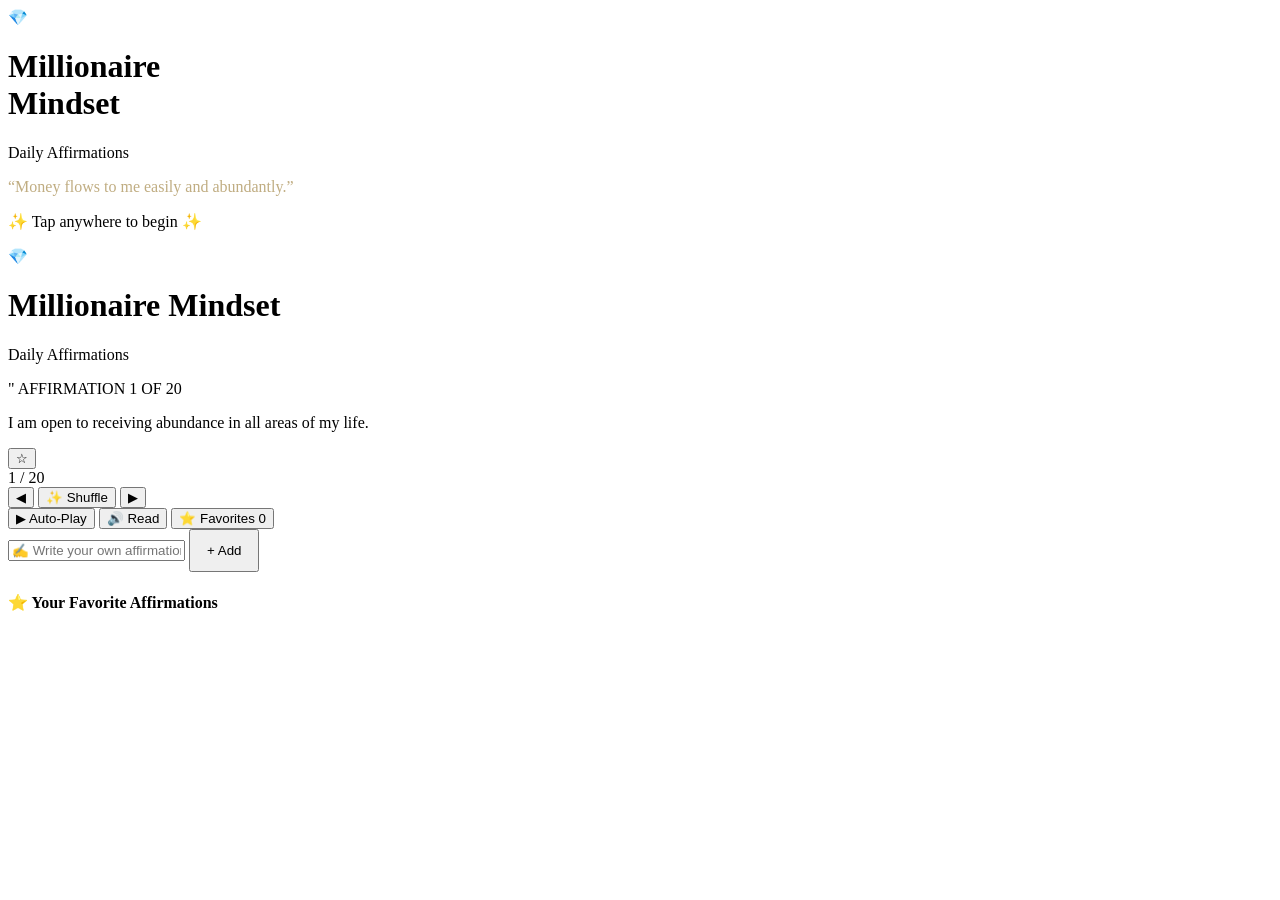
==== index.html @ 41879f08 "Create index.html for affirmation app layout This HTML file sets up the structure for a web applicat" ====
<!DOCTYPE html>
<html lang="en">
<head>
   <meta charset="UTF-8">
   <meta name="viewport" content="width=device-width, initial-scale=1.0">
   <title>Millionaire Mindset • Affirmations</title>
   <link rel="stylesheet" href="styles.css">
   <script src="script.js" defer></script>
</head>
<body>

   <!-- ============== SPLASH SCREEN ============== -->
   <div class="splash-overlay" id="splashScreen">
       <span class="splash-diamond">💎</span>
       <h1 class="splash-title">Millionaire<br>Mindset</h1>
       <p class="splash-sub">Daily Affirmations</p>
       <div class="splash-card-preview">
           <p style="color:#c0ad82;">“Money flows to me easily and abundantly.”</p>
       </div>
       <p class="splash-tap">✨ Tap anywhere to begin ✨</p>
   </div>


   <!-- ============== MAIN APP ============== -->
   <div class="app-container" id="appContainer">
       <header class="app-header">
           <span class="app-icon" aria-hidden="true">💎</span>
           <h1 class="app-title">Millionaire Mindset</h1>
           <p class="app-subtitle">Daily Affirmations</p>
       </header>


       <div class="card-wrapper" id="cardWrapper">
           <div class="card" id="affirmationCard">
               <span class="card-quote-mark">"</span>
               <span class="card-number" id="cardNumber">AFFIRMATION 1 OF 20</span>
               <p class="card-text" id="cardText">I am open to receiving abundance in all areas of my life.</p>
               <button class="card-favorite-btn" id="favoriteBtn" title="Save to favorites" aria-label="Toggle favorite">☆</button>
           </div>
       </div>


       <div class="progress-container">
           <div class="progress-dots" id="progressDots"></div>
           <span class="progress-label" id="progressLabel">1 / 20</span>
       </div>


       <div class="auto-rotate-indicator" id="autoRotateIndicator" style="display: none;">
           <span class="dot-pulse"></span> Auto-Playing
       </div>


       <div class="controls">
           <button class="btn btn-icon" id="btnPrev" title="Previous">◀</button>
           <button class="btn btn-primary" id="btnRandom" title="Random affirmation">✨ Shuffle</button>
           <button class="btn btn-icon" id="btnNext" title="Next">▶</button>
       </div>


       <div class="controls" style="gap: 8px;">
           <button class="btn btn-sm" id="btnAutoPlay">▶ Auto-Play</button>
           <button class="btn btn-sm" id="btnSpeak" title="Read aloud">🔊 Read</button>
           <button class="btn btn-sm" id="btnFavoritesToggle">⭐ Favorites <span id="favCount">0</span></button>
       </div>


       <!-- Add custom affirmation -->
       <div class="add-affirmation-area">
           <input type="text" id="customAffirmationInput" placeholder="✍️ Write your own affirmation...">
           <button class="btn btn-sm" id="btnAddCustom" style="padding:12px 16px;">+ Add</button>
       </div>


       <div class="favorites-panel" id="favoritesPanel">
           <h4>⭐ Your Favorite Affirmations</h4>
           <div id="favoritesList"></div>
       </div>
   </div>


   <div class="toast" id="toast"></div>


   
</body>
</html>
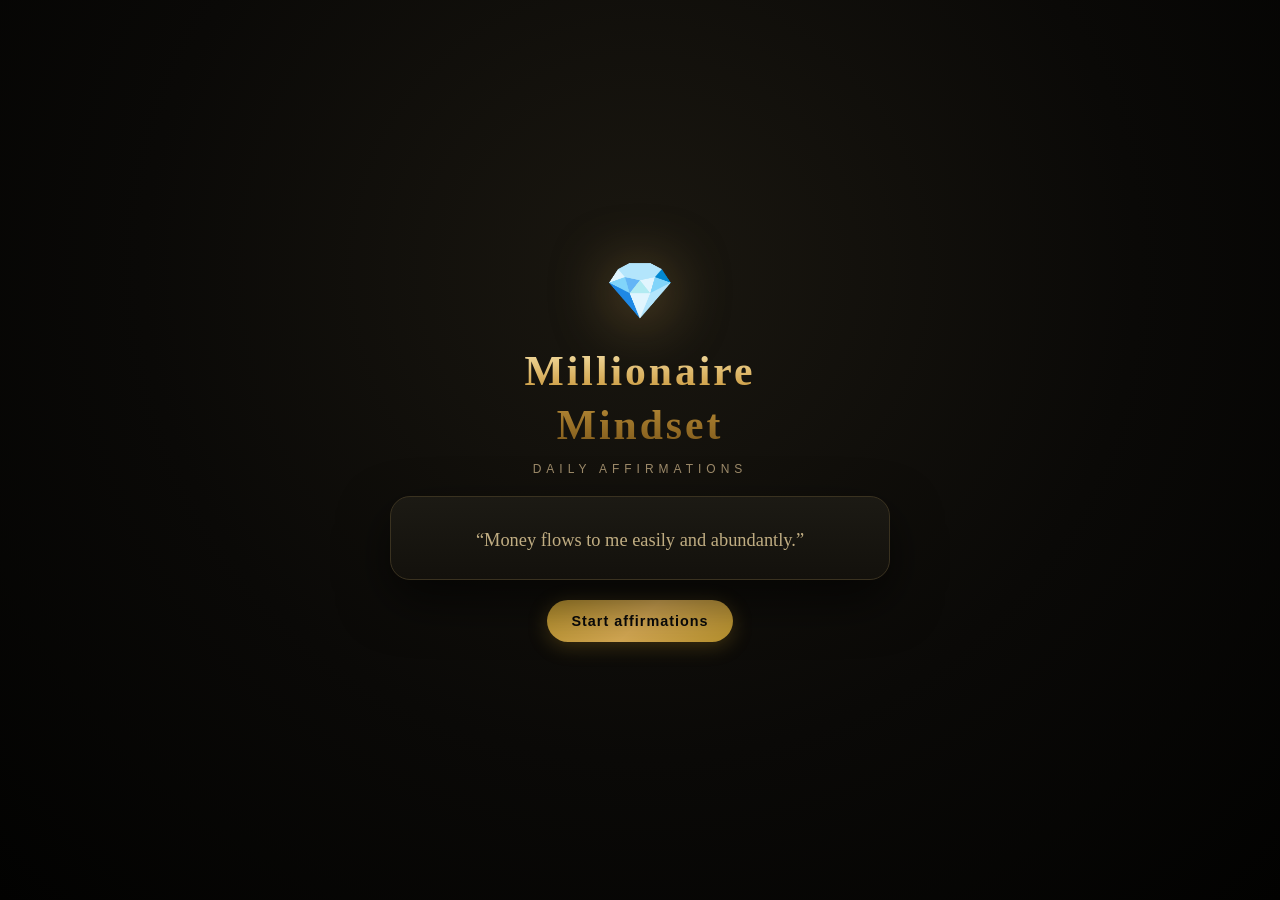
==== commit dc672f81: "Phase 1: improve baseline accessibility and stability (index.html)" ====
--- a/index.html
+++ b/index.html
@@ -3,6 +3,8 @@
 <head>
    <meta charset="UTF-8">
    <meta name="viewport" content="width=device-width, initial-scale=1.0">
+   <meta name="theme-color" content="#0a0a0a">
+   <meta name="description" content="Millionaire Mindset: free daily affirmations for confidence, discipline and financial growth.">
    <title>Millionaire Mindset • Affirmations</title>
    <link rel="stylesheet" href="styles.css">
    <script src="script.js" defer></script>
@@ -17,7 +19,7 @@
        <div class="splash-card-preview">
            <p style="color:#c0ad82;">“Money flows to me easily and abundantly.”</p>
        </div>
-       <p class="splash-tap">✨ Tap anywhere to begin ✨</p>
+       <button type="button" class="btn btn-primary" id="btnBegin">Start affirmations</button>
    </div>
 
 
@@ -33,7 +35,7 @@
        <div class="card-wrapper" id="cardWrapper">
            <div class="card" id="affirmationCard">
                <span class="card-quote-mark">"</span>
-               <span class="card-number" id="cardNumber">AFFIRMATION 1 OF 20</span>
+               <span class="card-number" id="cardNumber">AFFIRMATIONS</span>
                <p class="card-text" id="cardText">I am open to receiving abundance in all areas of my life.</p>
                <button class="card-favorite-btn" id="favoriteBtn" title="Save to favorites" aria-label="Toggle favorite">☆</button>
            </div>
@@ -41,7 +43,7 @@
 
 
        <div class="progress-container">
-           <div class="progress-dots" id="progressDots"></div>
+           <div class="progress-dots" id="progressDots" aria-label="Affirmation navigation"></div>
            <span class="progress-label" id="progressLabel">1 / 20</span>
        </div>
 
@@ -52,9 +54,9 @@
 
 
        <div class="controls">
-           <button class="btn btn-icon" id="btnPrev" title="Previous">◀</button>
+           <button class="btn btn-icon" id="btnPrev" title="Previous" aria-label="Previous affirmation">◀</button>
            <button class="btn btn-primary" id="btnRandom" title="Random affirmation">✨ Shuffle</button>
-           <button class="btn btn-icon" id="btnNext" title="Next">▶</button>
+           <button class="btn btn-icon" id="btnNext" title="Next" aria-label="Next affirmation">▶</button>
        </div>
 
 
@@ -67,7 +69,8 @@
 
        <!-- Add custom affirmation -->
        <div class="add-affirmation-area">
-           <input type="text" id="customAffirmationInput" placeholder="✍️ Write your own affirmation...">
+           <label class="visually-hidden" for="customAffirmationInput">Write your own affirmation</label>
+           <input type="text" id="customAffirmationInput" maxlength="300" placeholder="✍️ Write your own affirmation...">
            <button class="btn btn-sm" id="btnAddCustom" style="padding:12px 16px;">+ Add</button>
        </div>
 
@@ -79,7 +82,7 @@
    </div>
 
 
-   <div class="toast" id="toast"></div>
+   <div class="toast" id="toast" role="status" aria-live="polite" aria-atomic="true"></div>
 
 
    
--- a/styles.css
+++ b/styles.css
@@ -0,0 +1,663 @@
+
+       :root {
+           --bg: #0a0a0a;
+           --card-bg: #1a1a1a;
+           --gold: #d4a853;
+           --gold-light: #f0d68a;
+           --gold-dark: #b8922e;
+           --text: #e8e8e8;
+           --text-muted: #a0a0a0;
+           --accent: #1e1e1e;
+           --border: #2a2a2a;
+           --shadow-gold: 0 0 30px rgba(212, 168, 83, 0.15);
+           --font-display: 'Georgia', 'Times New Roman', serif;
+           --font-body: 'Segoe UI', 'Helvetica Neue', Arial, sans-serif;
+       }
+
+
+       * {
+           margin: 0;
+           padding: 0;
+           box-sizing: border-box;
+       }
+
+
+       body {
+           background: var(--bg);
+           font-family: var(--font-body);
+           display: flex;
+           justify-content: center;
+           align-items: center;
+           min-height: 100vh;
+           padding: 20px;
+           background-image:
+               radial-gradient(ellipse at 50% 0%, rgba(212, 168, 83, 0.06) 0%, transparent 60%),
+               radial-gradient(ellipse at 80% 100%, rgba(212, 168, 83, 0.04) 0%, transparent 50%),
+               radial-gradient(ellipse at 20% 80%, rgba(240, 214, 138, 0.03) 0%, transparent 50%);
+           background-attachment: fixed;
+           overflow-x: hidden;
+       }
+
+
+       /* ---------- SPLASH SCREEN ---------- */
+       .splash-overlay {
+           position: fixed;
+           top: 0;
+           left: 0;
+           width: 100%;
+           height: 100%;
+           background: radial-gradient(ellipse at 50% 30%, #1a1710 0%, #0a0907 55%, #020201 100%);
+           display: flex;
+           flex-direction: column;
+           align-items: center;
+           justify-content: center;
+           z-index: 1000;
+           transition: opacity 0.8s ease, visibility 0.8s ease;
+           cursor: pointer;
+           gap: 20px;
+           box-shadow: 0 0 0 2px rgba(180, 140, 50, 0.25), 0 0 120px rgba(212, 168, 83, 0.12);
+       }
+
+
+       .splash-overlay.fade-out {
+           opacity: 0;
+           visibility: hidden;
+           pointer-events: none;
+       }
+
+
+       .splash-diamond {
+           font-size: 56px;
+           filter: drop-shadow(0 8px 30px rgba(212, 168, 83, 0.5));
+           animation: diamondFloat 3.5s ease-in-out infinite;
+       }
+
+
+       @keyframes diamondFloat {
+           0%,
+           100% {
+               transform: translateY(0);
+           }
+           50% {
+               transform: translateY(-16px);
+           }
+       }
+
+
+       .splash-title {
+           font-family: var(--font-display);
+           font-size: 2.6rem;
+           font-weight: 700;
+           letter-spacing: 3px;
+           background: linear-gradient(180deg, #f9e8b3 0%, #d4a853 35%, #a67c2e 65%, #7a5518 100%);
+           -webkit-background-clip: text;
+           -webkit-text-fill-color: transparent;
+           background-clip: text;
+           color: transparent;
+           line-height: 1.3;
+           text-align: center;
+       }
+
+
+       .splash-sub {
+           font-size: 0.75rem;
+           letter-spacing: 5px;
+           text-transform: uppercase;
+           color: #9e8b6a;
+           margin-top: -10px;
+       }
+
+
+       .splash-card-preview {
+           background: linear-gradient(180deg, #1c1a14 0%, #13110c 100%);
+           border: 1px solid #3a3220;
+           border-radius: 20px;
+           padding: 28px 32px 22px;
+           max-width: 500px;
+           width: 90%;
+           text-align: center;
+           box-shadow: 0 20px 50px rgba(0, 0, 0, 0.6);
+           position: relative;
+       }
+
+
+       .splash-card-preview p {
+           color: #e0d5c0;
+           font-family: var(--font-display);
+           font-size: 1.15rem;
+           line-height: 1.7;
+       }
+
+
+       .splash-tap {
+           color: #8a7040;
+           font-size: 0.7rem;
+           letter-spacing: 3px;
+           text-transform: uppercase;
+           animation: pulseText 1.6s ease-in-out infinite;
+       }
+
+
+       @keyframes pulseText {
+           0%,
+           100% {
+               opacity: 0.5;
+           }
+           50% {
+               opacity: 1;
+           }
+       }
+
+
+       /* ---------- MAIN APP ---------- */
+       .app-container {
+           width: 100%;
+           max-width: 580px;
+           display: flex;
+           flex-direction: column;
+           align-items: center;
+           gap: 24px;
+           position: relative;
+           z-index: 1;
+       }
+
+
+       .app-header {
+           text-align: center;
+           display: flex;
+           flex-direction: column;
+           align-items: center;
+           gap: 6px;
+       }
+
+
+       .app-icon {
+           font-size: 52px;
+           animation: float 3s ease-in-out infinite;
+           filter: drop-shadow(0 4px 20px rgba(212, 168, 83, 0.3));
+       }
+
+
+       @keyframes float {
+           0%,
+           100% {
+               transform: translateY(0);
+           }
+           50% {
+               transform: translateY(-10px);
+           }
+       }
+
+
+       .app-title {
+           font-family: var(--font-display);
+           font-size: 1.9rem;
+           font-weight: 700;
+           letter-spacing: 1.5px;
+           background: linear-gradient(180deg, #f0d68a 0%, #d4a853 40%, #b8922e 100%);
+           -webkit-background-clip: text;
+           -webkit-text-fill-color: transparent;
+           background-clip: text;
+           color: transparent;
+       }
+
+
+       .app-subtitle {
+           font-size: 0.85rem;
+           color: var(--text-muted);
+           letter-spacing: 3px;
+           text-transform: uppercase;
+           font-weight: 400;
+       }
+
+
+       .card-wrapper {
+           width: 100%;
+           perspective: 1200px;
+           position: relative;
+       }
+
+
+       .card {
+           background: var(--card-bg);
+           border: 1px solid var(--border);
+           border-radius: 24px;
+           padding: 40px 32px 36px;
+           min-height: 280px;
+           display: flex;
+           flex-direction: column;
+           align-items: center;
+           justify-content: center;
+           text-align: center;
+           position: relative;
+           box-shadow: 0 8px 40px rgba(0, 0, 0, 0.5), var(--shadow-gold);
+           transition: transform 0.45s cubic-bezier(0.25, 0.46, 0.45, 0.94), box-shadow 0.45s ease, border-color 0.45s ease;
+           overflow: hidden;
+           cursor: default;
+       }
+
+
+       .card.swiping {
+           transition: transform 0.15s ease-out, box-shadow 0.15s ease-out, border-color 0.15s ease-out;
+       }
+
+
+       .card::before {
+           content: '';
+           position: absolute;
+           top: -1px;
+           left: 20%;
+           right: 20%;
+           height: 1px;
+           background: linear-gradient(90deg, transparent, rgba(212, 168, 83, 0.5), transparent);
+           border-radius: 50%;
+       }
+
+
+       .card .sparkle {
+           position: absolute;
+           pointer-events: none;
+           font-size: 18px;
+           opacity: 0;
+           animation: sparkleFloat 2.5s ease-in-out forwards;
+           z-index: 2;
+       }
+
+
+       @keyframes sparkleFloat {
+           0% {
+               opacity: 0;
+               transform: translateY(0) scale(0.3);
+           }
+           20% {
+               opacity: 0.9;
+           }
+           100% {
+               opacity: 0;
+               transform: translateY(-120px) scale(1.2);
+           }
+       }
+
+
+       .card-number {
+           position: absolute;
+           top: 18px;
+           left: 50%;
+           transform: translateX(-50%);
+           font-size: 0.7rem;
+           letter-spacing: 3px;
+           color: var(--gold-dark);
+           text-transform: uppercase;
+           font-weight: 600;
+           z-index: 1;
+       }
+
+
+       .card-quote-mark {
+           font-family: var(--font-display);
+           font-size: 5rem;
+           line-height: 0;
+           color: rgba(212, 168, 83, 0.12);
+           position: absolute;
+           top: 30px;
+           left: 24px;
+           pointer-events: none;
+           z-index: 0;
+           user-select: none;
+       }
+
+
+       .card-text {
+           font-family: var(--font-display);
+           font-size: 1.35rem;
+           line-height: 1.7;
+           color: var(--text);
+           font-weight: 400;
+           letter-spacing: 0.3px;
+           position: relative;
+           z-index: 1;
+           padding: 10px 0;
+           transition: opacity 0.25s ease;
+       }
+
+
+       .card-favorite-btn {
+           position: absolute;
+           bottom: 18px;
+           right: 20px;
+           background: none;
+           border: none;
+           font-size: 1.5rem;
+           cursor: pointer;
+           z-index: 2;
+           padding: 6px 10px;
+           border-radius: 50%;
+           transition: transform 0.25s ease, filter 0.25s ease;
+           color: rgba(180, 180, 180, 0.5);
+           line-height: 1;
+       }
+
+
+       .card-favorite-btn:hover {
+           transform: scale(1.2);
+       }
+       .card-favorite-btn:active {
+           transform: scale(0.9);
+       }
+       .card-favorite-btn.favorited {
+           color: #f0c040;
+           filter: drop-shadow(0 0 8px rgba(240, 192, 64, 0.6));
+       }
+
+
+       .progress-container {
+           display: flex;
+           align-items: center;
+           gap: 10px;
+           flex-wrap: wrap;
+           justify-content: center;
+       }
+
+
+       .progress-dots {
+           display: flex;
+           gap: 6px;
+           flex-wrap: wrap;
+           justify-content: center;
+           max-width: 400px;
+       }
+
+
+       .progress-dot {
+           width: 8px;
+           height: 8px;
+           border-radius: 50%;
+           background: #3a3a3a;
+           transition: all 0.35s ease;
+           cursor: pointer;
+           flex-shrink: 0;
+       }
+       .progress-dot.active {
+           background: var(--gold);
+           box-shadow: 0 0 10px rgba(212, 168, 83, 0.7);
+           transform: scale(1.4);
+       }
+       .progress-dot.favorite-dot {
+           background: #5a4a20;
+           box-shadow: 0 0 4px rgba(240, 192, 64, 0.3);
+       }
+       .progress-dot.favorite-dot.active {
+           background: #f0c040;
+           box-shadow: 0 0 14px rgba(240, 192, 64, 0.8);
+           transform: scale(1.5);
+       }
+
+
+       .progress-label {
+           font-size: 0.75rem;
+           color: var(--text-muted);
+           letter-spacing: 2px;
+           text-transform: uppercase;
+           min-width: 50px;
+           text-align: center;
+       }
+
+
+       .controls {
+           display: flex;
+           align-items: center;
+           gap: 12px;
+           flex-wrap: wrap;
+           justify-content: center;
+       }
+
+
+       .btn {
+           background: var(--accent);
+           border: 1px solid var(--border);
+           color: var(--text);
+           padding: 12px 20px;
+           border-radius: 50px;
+           cursor: pointer;
+           font-size: 0.9rem;
+           letter-spacing: 0.5px;
+           transition: all 0.3s ease;
+           font-family: var(--font-body);
+           display: flex;
+           align-items: center;
+           gap: 7px;
+           white-space: nowrap;
+           user-select: none;
+           -webkit-tap-highlight-color: transparent;
+       }
+
+
+       .btn:hover {
+           border-color: var(--gold-dark);
+           box-shadow: 0 0 20px rgba(212, 168, 83, 0.15);
+           color: #fff;
+       }
+       .btn:active {
+           transform: scale(0.95);
+           background: #252525;
+       }
+
+
+       .btn-primary {
+           background: linear-gradient(135deg, #b8922e 0%, #d4a853 50%, #b8922e 100%);
+           border: none;
+           color: #0a0a0a;
+           font-weight: 700;
+           letter-spacing: 1px;
+           box-shadow: 0 4px 20px rgba(180, 140, 40, 0.3);
+           padding: 13px 24px;
+       }
+       .btn-primary:hover {
+           box-shadow: 0 6px 30px rgba(212, 168, 83, 0.5);
+           color: #0a0a0a;
+           border: none;
+       }
+
+
+       .btn-icon {
+           width: 44px;
+           height: 44px;
+           border-radius: 50%;
+           padding: 0;
+           display: flex;
+           align-items: center;
+           justify-content: center;
+           font-size: 1.3rem;
+           flex-shrink: 0;
+       }
+
+
+       .btn-sm {
+           padding: 8px 15px;
+           font-size: 0.78rem;
+           border-radius: 40px;
+       }
+
+
+       .auto-rotate-indicator {
+           font-size: 0.7rem;
+           color: var(--gold);
+           letter-spacing: 2px;
+           text-transform: uppercase;
+           display: flex;
+           align-items: center;
+           gap: 6px;
+           animation: pulse 1.6s ease-in-out infinite;
+       }
+       .auto-rotate-indicator .dot-pulse {
+           width: 7px;
+           height: 7px;
+           border-radius: 50%;
+           background: var(--gold);
+           animation: pulseDot 1.6s ease-in-out infinite;
+       }
+       @keyframes pulse {
+           0%,
+           100% {
+               opacity: 0.7;
+           }
+           50% {
+               opacity: 1;
+           }
+       }
+       @keyframes pulseDot {
+           0%,
+           100% {
+               box-shadow: 0 0 4px var(--gold);
+           }
+           50% {
+               box-shadow: 0 0 16px var(--gold-light);
+           }
+       }
+
+
+       .favorites-panel {
+           width: 100%;
+           background: var(--card-bg);
+           border: 1px solid var(--border);
+           border-radius: 16px;
+           padding: 16px 20px;
+           display: none;
+           flex-direction: column;
+           gap: 10px;
+           max-height: 200px;
+           overflow-y: auto;
+       }
+       .favorites-panel.open {
+           display: flex;
+       }
+       .favorites-panel h4 {
+           color: var(--gold);
+           letter-spacing: 1px;
+           font-size: 0.8rem;
+           text-transform: uppercase;
+           text-align: center;
+       }
+       .favorite-item {
+           font-size: 0.85rem;
+           color: var(--text-muted);
+           padding: 8px 12px;
+           border-radius: 8px;
+           cursor: pointer;
+           transition: all 0.2s ease;
+           border: 1px solid transparent;
+           text-align: left;
+           line-height: 1.4;
+       }
+       .favorite-item:hover {
+           border-color: var(--gold-dark);
+           color: #fff;
+           background: rgba(212, 168, 83, 0.05);
+       }
+       .favorites-empty {
+           text-align: center;
+           color: #555;
+           font-style: italic;
+           font-size: 0.8rem;
+       }
+
+
+       .celebrate {
+           animation: celebrateCard 0.6s ease-out;
+       }
+       @keyframes celebrateCard {
+           0% {
+               transform: scale(1);
+           }
+           30% {
+               transform: scale(1.04);
+           }
+           100% {
+               transform: scale(1);
+           }
+       }
+
+
+       .toast {
+           position: fixed;
+           bottom: 30px;
+           left: 50%;
+           transform: translateX(-50%) translateY(20px);
+           background: #2a2a1a;
+           border: 1px solid var(--gold-dark);
+           color: var(--gold-light);
+           padding: 10px 22px;
+           border-radius: 50px;
+           font-size: 0.85rem;
+           letter-spacing: 0.5px;
+           opacity: 0;
+           pointer-events: none;
+           transition: all 0.4s cubic-bezier(0.175, 0.885, 0.32, 1.275);
+           z-index: 2000;
+           white-space: nowrap;
+       }
+       .toast.show {
+           opacity: 1;
+           transform: translateX(-50%) translateY(0);
+       }
+
+
+       /* Custom affirm input */
+       .add-affirmation-area {
+           display: flex;
+           gap: 8px;
+           width: 100%;
+           max-width: 450px;
+           margin-top: 8px;
+       }
+       .add-affirmation-area input {
+           flex: 1;
+           background: #1a1a1a;
+           border: 1px solid #3a3a1a;
+           color: white;
+           padding: 12px 18px;
+           border-radius: 40px;
+           font-size: 0.9rem;
+           outline: none;
+       }
+       .add-affirmation-area input::placeholder {
+           color: #5a5a5a;
+           letter-spacing: 0.5px;
+       }
+
+
+       @media (max-width: 480px) {
+           .card {
+               padding: 30px 20px 30px;
+               min-height: 240px;
+               border-radius: 20px;
+           }
+           .card-text {
+               font-size: 1.15rem;
+           }
+           .card-number {
+               font-size: 0.65rem;
+               top: 14px;
+           }
+           .card-quote-mark {
+               font-size: 3.5rem;
+               top: 20px;
+               left: 16px;
+           }
+           .app-title {
+               font-size: 1.5rem;
+           }
+           .btn {
+               padding: 10px 16px;
+               font-size: 0.8rem;
+           }
+           .btn-icon {
+               width: 38px;
+               height: 38px;
+               font-size: 1.1rem;
+           }
+           .controls {
+               gap: 8px;
+           }
+       }
+   
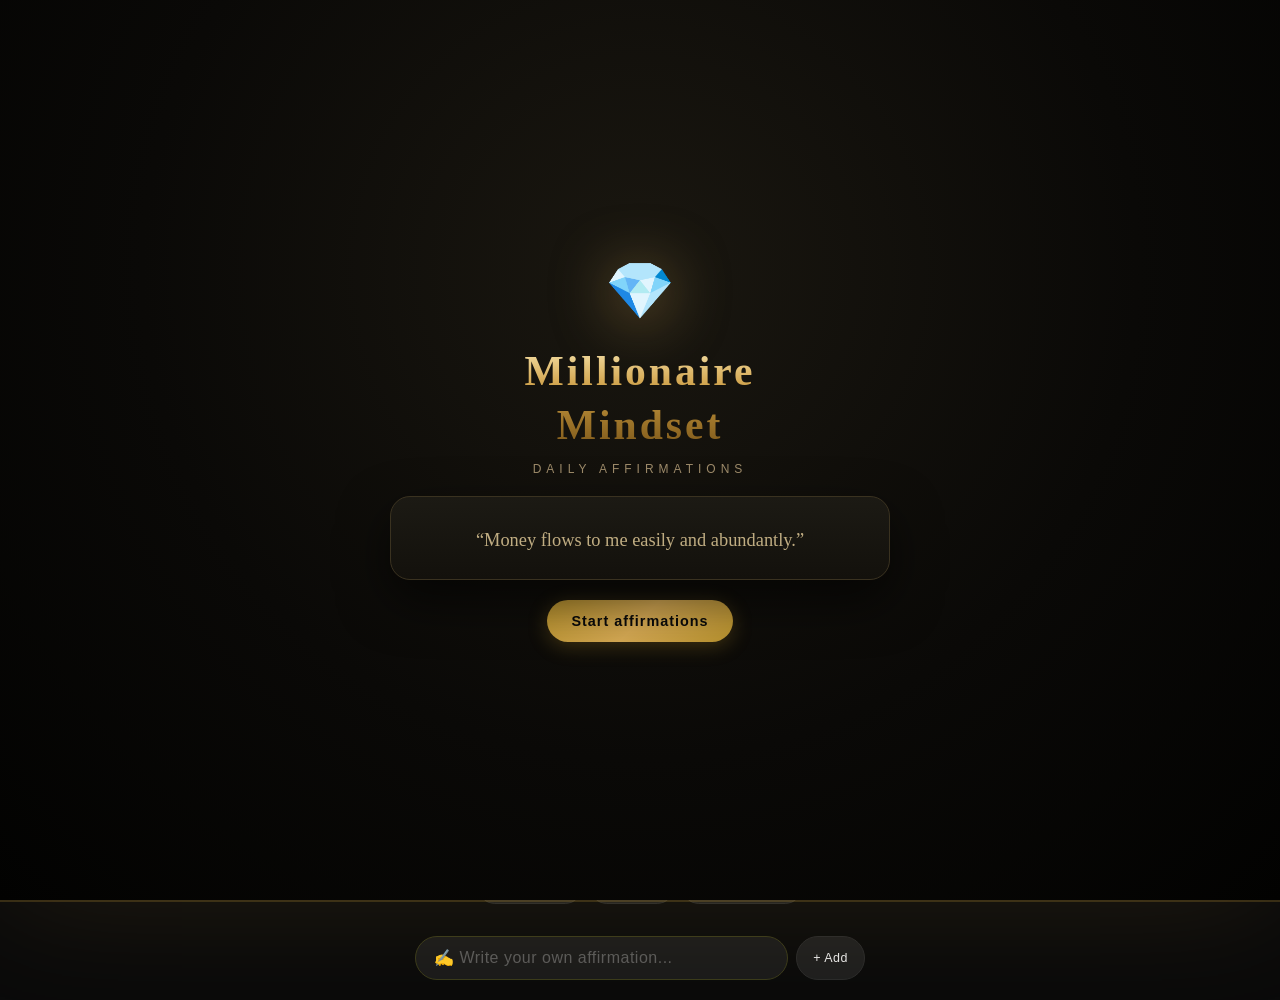
==== commit 2758bc25: "Universal library and Say With Me interface migration" ====
--- a/index.html
+++ b/index.html
@@ -7,7 +7,9 @@
    <meta name="description" content="Millionaire Mindset: free daily affirmations for confidence, discipline and financial growth.">
    <title>Millionaire Mindset • Affirmations</title>
    <link rel="stylesheet" href="styles.css">
+   <script src="affirmations-public.js" defer></script>
    <script src="script.js" defer></script>
+   <script src="say-with-me.js" defer></script>
 </head>
 <body>
 
@@ -25,14 +27,17 @@
 
    <!-- ============== MAIN APP ============== -->
    <div class="app-container" id="appContainer">
+       <nav class="unified-nav" aria-label="Main navigation"><a href="dashboard.html">Dashboard</a><a aria-current="page" href="index.html">Affirmations</a><a href="dashboard.html#goals">Goals</a><a href="dashboard.html#settings">Settings</a></nav>
        <header class="app-header">
            <span class="app-icon" aria-hidden="true">💎</span>
            <h1 class="app-title">Millionaire Mindset</h1>
            <p class="app-subtitle">Daily Affirmations</p>
+           <a href="dashboard.html" class="dashboard-link">◈ My Wealth Dashboard →</a>
        </header>
 
 
-       <div class="card-wrapper" id="cardWrapper">
+       <div class="category-bar"><label for="affirmationCategory">Affirmation category</label><select id="affirmationCategory"><option value="all">All affirmations</option></select><span id="categorySummary" aria-live="polite"></span></div>
+       <div class="say-toolbar"><button id="startSayWithMe" class="btn btn-primary" type="button">🎙 Say With Me</button></div><section id="saySession" class="say-session" hidden aria-live="polite"><p class="say-step" id="sayStage">Listen</p><p class="say-quote" id="sayText"></p><p class="say-countdown" id="sayCountdown"></p><div class="say-actions"><button id="sayRepeat" class="btn" type="button">Repeat audio</button><button id="sayNext" class="btn btn-primary" type="button">Continue</button><button id="sayExit" class="btn" type="button">Close</button></div><p class="say-hint" id="sayHint"></p></section><div class="card-wrapper" id="cardWrapper">
            <div class="card" id="affirmationCard">
                <span class="card-quote-mark">"</span>
                <span class="card-number" id="cardNumber">AFFIRMATIONS</span>
--- a/styles.css
+++ b/styles.css
@@ -661,3 +661,39 @@
            }
        }
    
+
+/* Phase 1: keyboard focus, touch targets, mobile input and reduced motion */
+.visually-hidden {position:absolute;width:1px;height:1px;padding:0;margin:-1px;overflow:hidden;clip:rect(0,0,0,0);white-space:nowrap;border:0}
+button:focus-visible,input:focus-visible,.favorite-item:focus-visible {outline:3px solid var(--gold-light);outline-offset:3px}
+.progress-dot {padding:0;border:0;min-width:10px;min-height:10px}
+.add-affirmation-area input {min-width:0;font-size:16px}
+.toast {max-width:calc(100vw - 24px);white-space:normal;text-align:center}
+@media(max-width:480px) {
+ body {padding:16px 12px}
+ .add-affirmation-area {flex-wrap:wrap}
+ .add-affirmation-area input {flex-basis:100%}
+ .add-affirmation-area button {width:100%;justify-content:center}
+ .btn-icon {min-width:44px;min-height:44px}
+}
+@media(prefers-reduced-motion:reduce) {
+ *,*::before,*::after {animation-duration:.01ms!important;animation-iteration-count:1!important;transition-duration:.01ms!important;scroll-behavior:auto!important}
+}
+
+/* Phase 1 final mobile spacing refinement */
+@media (max-width: 480px) {
+  body {align-items:flex-start}
+  .app-container {gap:16px}
+  .app-header {gap:4px}
+  .app-icon {font-size:38px}
+  .app-title {font-size:1.45rem;letter-spacing:.5px;text-align:center}
+  .app-subtitle {font-size:.72rem;letter-spacing:2px}
+  .card {min-height:210px;padding:46px 18px 34px}
+  .card-text {font-size:1.08rem;line-height:1.55}
+  .controls {gap:8px}
+  .controls .btn-sm {padding:10px 12px}
+  .add-affirmation-area {margin-top:0}
+}
+
+.dashboard-link{display:inline-block;color:#f0d68a;border:1px solid #73582c;border-radius:999px;padding:10px 16px;margin-top:8px;text-decoration:none;font-weight:700;font-size:.87rem}.dashboard-link:focus-visible{outline:3px solid #f0d68a;outline-offset:3px}
+
+.unified-nav{width:100%;display:flex;justify-content:center;gap:8px;flex-wrap:wrap}.unified-nav a{color:var(--gold-light);border:1px solid var(--border);border-radius:30px;text-decoration:none;padding:10px 12px;font-size:.8rem}.unified-nav a[aria-current]{border-color:var(--gold)}.category-bar{width:100%;display:grid;gap:8px}.category-bar label,.category-bar span{color:var(--text-muted);font-size:.82rem}.category-bar select{width:100%;background:#1a1a1a;color:var(--text);padding:12px;border:1px solid var(--gold-dark);border-radius:10px;font-size:16px}.category-bar select:focus-visible,.unified-nav a:focus-visible{outline:3px solid var(--gold-light);outline-offset:3px}
